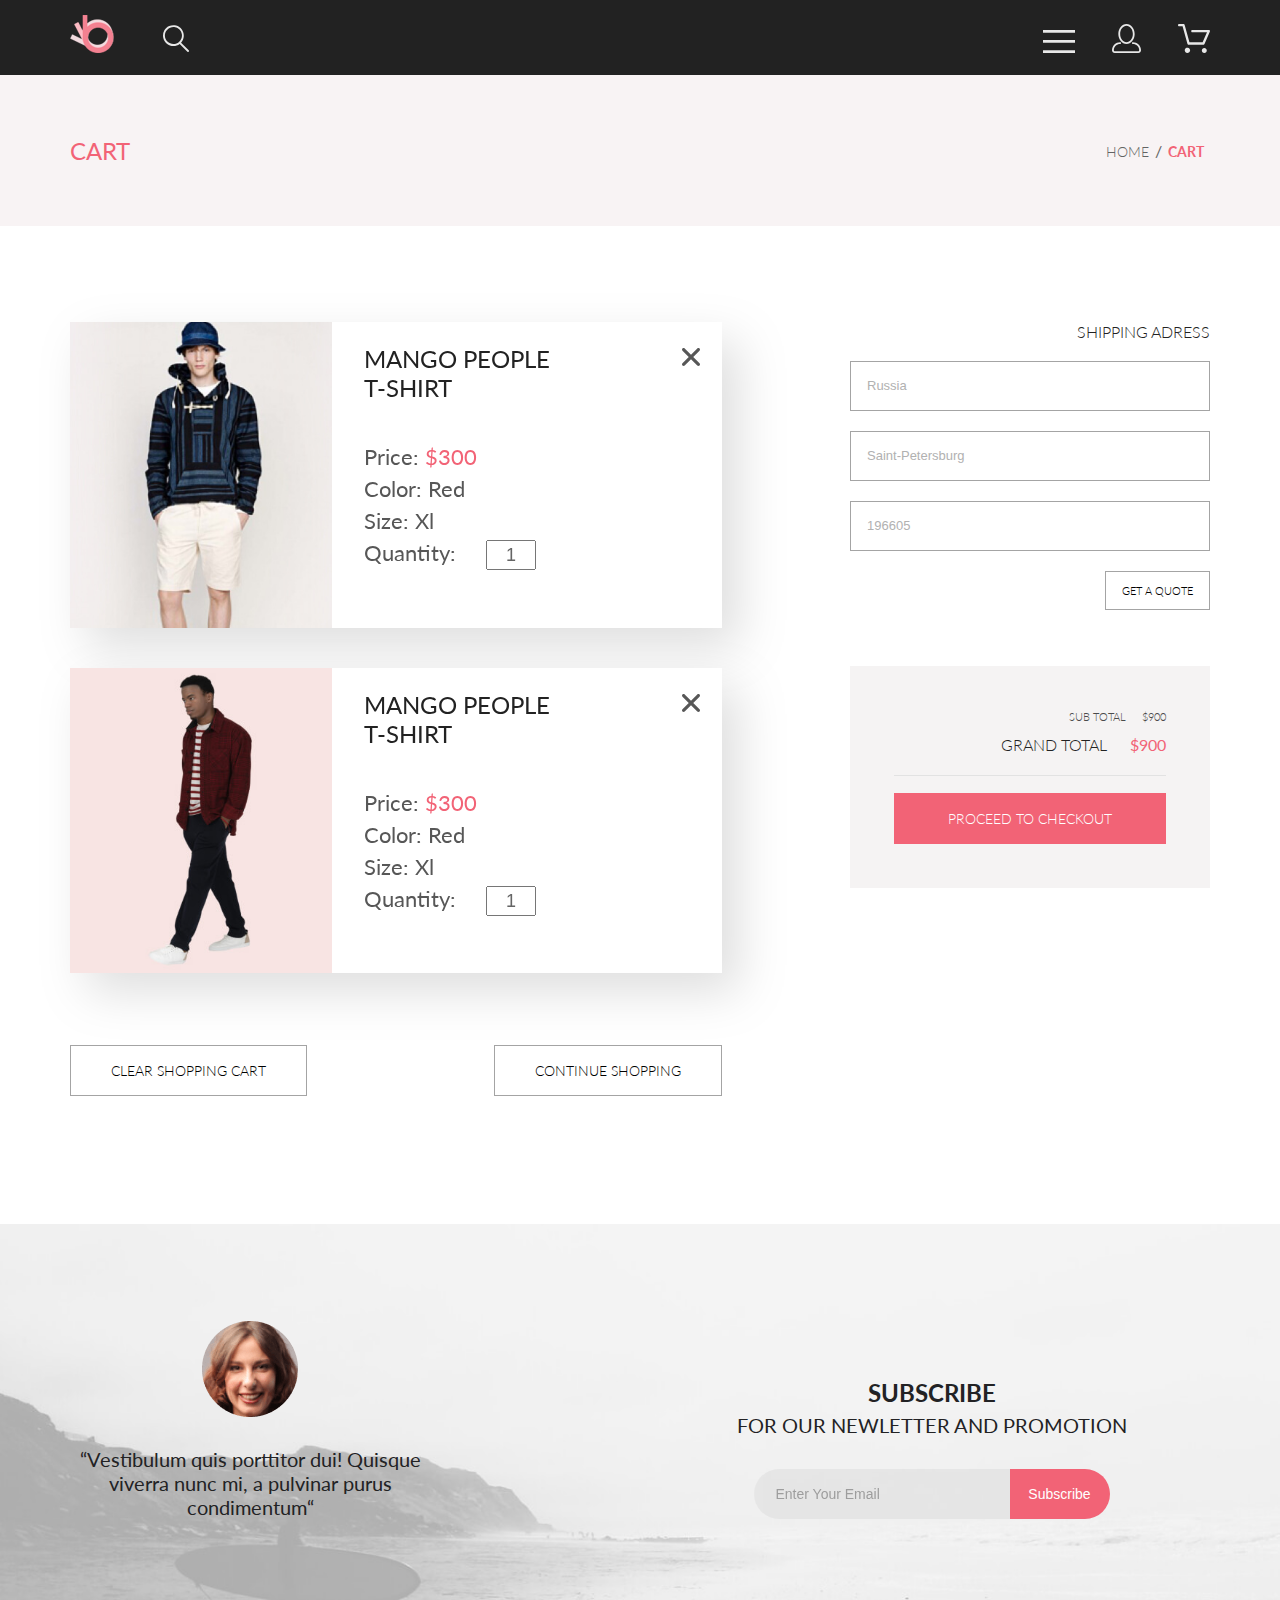
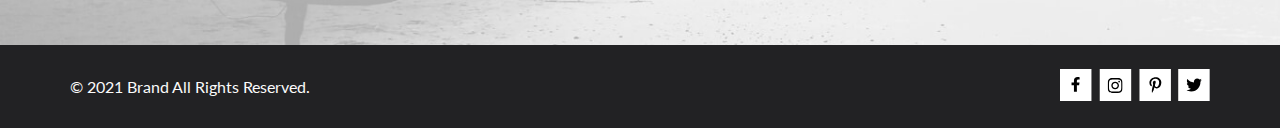
==== cart.html @ 9f665c53 "lesson-5" ====
<!DOCTYPE html>
<html lang="en">
<head>
    <meta charset="UTF-8">
    <meta http-equiv="X-UA-Compatible" content="IE=edge">
    <meta name="viewport" content="width=device-width, initial-scale=1.0">
    <title>ELLERY X M'O CAPSULE</title>
    <link rel="preconnect" href="https://fonts.gstatic.com">
    <link href="https://fonts.googleapis.com/css2?family=Lato:wght@300;400;900&display=swap" rel="stylesheet">
    <link rel="stylesheet" href="css/style.css">
</head>
<body>
    <header class="header center">
        <div class="header__left">
            <a href="index.html" class="logo"><img src="img/logo.png" alt="logo"></a>
            <svg width="27" height="28" viewBox="0 0 27 28" fill="none" xmlns="http://www.w3.org/2000/svg">
                <path d="M19.0596 17.6259C20.6713 15.8658 21.6282 13.6048 21.7698 11.2225C21.9113 8.84018 21.2288 6.48173 19.8369 4.54318C18.445 2.60463 16.4285 1.20404 14.126 0.576619C11.8234 -0.0508009 9.3751 0.13316 7.19217 1.09761C5.00923 2.06205 3.22463 3.74825 2.13804 5.87302C1.05145 7.9978 0.729054 10.4318 1.225 12.7661C1.72094 15.1005 3.00501 17.1932 4.86158 18.6927C6.71814 20.1922 9.03413 21.0072 11.4206 21.0009C13.673 21.004 15.8645 20.27 17.6606 18.9109L25.4086 26.7179C25.4941 26.807 25.5965 26.8781 25.7099 26.927C25.8232 26.9759 25.9452 27.0017 26.0686 27.0029C26.1923 27.0033 26.3148 26.9782 26.4283 26.9292C26.5419 26.8801 26.6441 26.8082 26.7286 26.7179C26.9025 26.537 26.9997 26.2958 26.9997 26.0449C26.9997 25.794 26.9025 25.5528 26.7286 25.3719L19.0596 17.6259ZM2.88662 10.5009C2.89946 8.81563 3.41094 7.17187 4.35659 5.77685C5.30224 4.38183 6.63972 3.29801 8.20044 2.662C9.76115 2.02599 11.4752 1.86627 13.1266 2.20298C14.7779 2.53969 16.2926 3.35775 17.4797 4.55404C18.6668 5.75033 19.4732 7.27129 19.7972 8.92519C20.1212 10.5791 19.9483 12.2919 19.3002 13.8476C18.6522 15.4034 17.5581 16.7325 16.1559 17.6674C14.7536 18.6023 13.1059 19.1011 11.4206 19.1009C9.14916 19.0901 6.97482 18.1784 5.37484 16.566C3.77486 14.9537 2.87998 12.7724 2.88662 10.5009Z" fill="#E8E8E8"/>
            </svg>
        </div>
        <div class="header__right">
            <svg  onclick="showMenu('menu')" width="32" height="23" viewBox="0 0 32 23" fill="none" xmlns="http://www.w3.org/2000/svg">
                <path d="M0 23V20.31H32V23H0ZM0 12.76V10.07H32V12.76H0ZM0 2.69V0H32V2.69H0Z" fill="#E8E8E8"/>
            </svg>
            <a href="registration.html">
                <svg width="29" height="29" viewBox="0 0 29 29" fill="none" xmlns="http://www.w3.org/2000/svg">
                    <path d="M14.5 19.937C19 19.937 22.656 15.464 22.656 9.968C22.656 4.472 19 0 14.5 0C13.3631 0.0217413 12.2463 0.303398 11.2351 0.823397C10.2239 1.34339 9.34507 2.08794 8.66602 3C7.12663 4.99573 6.30819 7.45381 6.34399 9.974C6.34399 15.465 10 19.937 14.5 19.937ZM14.5 1.813C18 1.813 20.844 5.472 20.844 9.969C20.844 14.466 17.998 18.125 14.5 18.125C11.002 18.125 8.15603 14.465 8.15503 9.969C8.15403 5.473 11 1.813 14.5 1.813ZM20.844 18.125C20.6036 18.125 20.373 18.2205 20.203 18.3905C20.033 18.5605 19.9375 18.7911 19.9375 19.0315C19.9375 19.2719 20.033 19.5025 20.203 19.6725C20.373 19.8425 20.6036 19.938 20.844 19.938C22.526 19.9399 24.1386 20.6088 25.3279 21.7982C26.5172 22.9875 27.1861 24.6 27.188 26.282C27.1875 26.5221 27.0918 26.7523 26.922 26.9221C26.7522 27.0918 26.5221 27.1875 26.282 27.188H2.71997C2.47985 27.1875 2.24975 27.0918 2.07996 26.9221C1.91016 26.7523 1.81449 26.5221 1.81396 26.282C1.81608 24.6001 2.48517 22.9877 3.67444 21.7985C4.86371 20.6092 6.47608 19.9401 8.15796 19.938C8.39824 19.938 8.62868 19.8425 8.79858 19.6726C8.96849 19.5027 9.06396 19.2723 9.06396 19.032C9.06396 18.7917 8.96849 18.5613 8.79858 18.3914C8.62868 18.2215 8.39824 18.126 8.15796 18.126C5.99541 18.1279 3.92201 18.9875 2.39258 20.5164C0.863144 22.0453 0.00264777 24.1185 0 26.281C0.000794067 27.0019 0.287502 27.693 0.797241 28.2027C1.30698 28.7125 1.99811 28.9992 2.71899 29H26.282C27.0027 28.9989 27.6936 28.7121 28.2031 28.2024C28.7126 27.6927 28.9992 27.0017 29 26.281C28.9974 24.1187 28.1372 22.0457 26.6083 20.5168C25.0793 18.9878 23.0063 18.1276 20.844 18.125Z" fill="#E8E8E8"/>
                </svg>
            </a>
            <a href="cart.html">
                <svg width="32" height="29" viewBox="0 0 32 29" fill="none" xmlns="http://www.w3.org/2000/svg">
                    <path d="M26.2009 29C25.5532 28.9738 24.9415 28.6948 24.4972 28.2227C24.0529 27.7506 23.8114 27.1232 23.8245 26.475C23.8376 25.8269 24.1043 25.2097 24.5673 24.7559C25.0303 24.3022 25.6527 24.048 26.301 24.048C26.9493 24.048 27.5717 24.3022 28.0347 24.7559C28.4977 25.2097 28.7644 25.8269 28.7775 26.475C28.7906 27.1232 28.549 27.7506 28.1047 28.2227C27.6604 28.6948 27.0488 28.9738 26.401 29H26.2009ZM6.75293 26.32C6.75293 25.79 6.91011 25.2718 7.20459 24.8311C7.49907 24.3904 7.91764 24.0469 8.40735 23.844C8.89705 23.6412 9.43594 23.5881 9.95581 23.6915C10.4757 23.7949 10.9532 24.0502 11.328 24.425C11.7028 24.7998 11.9581 25.2773 12.0615 25.7972C12.1649 26.317 12.1118 26.8559 11.9089 27.3456C11.7061 27.8353 11.3626 28.2539 10.9219 28.5483C10.4812 28.8428 9.96304 29 9.43298 29C9.08087 29.0003 8.73212 28.9311 8.40674 28.7966C8.08136 28.662 7.78569 28.4646 7.53662 28.2158C7.28755 27.9669 7.09001 27.6713 6.9552 27.3461C6.82039 27.0208 6.75098 26.6721 6.75098 26.32H6.75293ZM10.553 20.686C10.2935 20.6868 10.0409 20.6024 9.83411 20.4457C9.62727 20.2891 9.47758 20.0689 9.40796 19.819L4.57495 2.36401H1.18201C0.868521 2.36401 0.567859 2.23947 0.346191 2.01781C0.124523 1.79614 0 1.49549 0 1.18201C0 0.868519 0.124523 0.567873 0.346191 0.346205C0.567859 0.124537 0.868521 5.81268e-06 1.18201 5.81268e-06H5.46301C5.7225 -0.00080736 5.97504 0.0837201 6.18176 0.240568C6.38848 0.397416 6.53784 0.617884 6.60693 0.868006L11.4399 18.323H24.6179L29.001 8.27501H14.401C14.2428 8.27961 14.0854 8.25242 13.9379 8.19507C13.7904 8.13771 13.6559 8.05134 13.5424 7.94108C13.4288 7.83082 13.3386 7.69891 13.277 7.55315C13.2154 7.40739 13.1836 7.25075 13.1836 7.0925C13.1836 6.93426 13.2154 6.77762 13.277 6.63186C13.3386 6.4861 13.4288 6.35419 13.5424 6.24393C13.6559 6.13367 13.7904 6.0473 13.9379 5.98994C14.0854 5.93259 14.2428 5.90541 14.401 5.91001H30.814C31.0097 5.90996 31.2022 5.95866 31.3744 6.05172C31.5465 6.14478 31.6928 6.27926 31.7999 6.44301C31.9078 6.60729 31.9734 6.79569 31.9908 6.99145C32.0083 7.18721 31.9771 7.38424 31.9 7.565L26.495 19.977C26.4026 20.1876 26.251 20.3668 26.0585 20.4927C25.866 20.6186 25.641 20.6858 25.411 20.686H10.553Z" fill="#E8E8E8"/>
                </svg>
            </a>
        </div>
        <nav id="menu" class="navigation hidden">
            <div class="navigation__close-button" onclick="showMenu('menu')">
                <svg width="13" height="13" viewBox="0 0 13 13" fill="none" xmlns="http://www.w3.org/2000/svg">
                    <path d="M7.4158 6.00409L11.7158 1.71409C11.9041 1.52579 12.0099 1.27039 12.0099 1.00409C12.0099 0.73779 11.9041 0.482395 11.7158 0.294092C11.5275 0.105788 11.2721 0 11.0058 0C10.7395 0 10.4841 0.105788 10.2958 0.294092L6.0058 4.59409L1.7158 0.294092C1.52749 0.105788 1.2721 -1.9841e-09 1.0058 0C0.739497 1.9841e-09 0.484102 0.105788 0.295798 0.294092C0.107495 0.482395 0.0017066 0.73779 0.0017066 1.00409C0.0017066 1.27039 0.107495 1.52579 0.295798 1.71409L4.5958 6.00409L0.295798 10.2941C0.20207 10.3871 0.127676 10.4977 0.0769072 10.6195C0.0261385 10.7414 0 10.8721 0 11.0041C0 11.1361 0.0261385 11.2668 0.0769072 11.3887C0.127676 11.5105 0.20207 11.6211 0.295798 11.7141C0.388761 11.8078 0.499362 11.8822 0.621222 11.933C0.743081 11.9838 0.873786 12.0099 1.0058 12.0099C1.13781 12.0099 1.26852 11.9838 1.39038 11.933C1.51223 11.8822 1.62284 11.8078 1.7158 11.7141L6.0058 7.41409L10.2958 11.7141C10.3888 11.8078 10.4994 11.8822 10.6212 11.933C10.7431 11.9838 10.8738 12.0099 11.0058 12.0099C11.1378 12.0099 11.2685 11.9838 11.3904 11.933C11.5122 11.8822 11.6228 11.8078 11.7158 11.7141C11.8095 11.6211 11.8839 11.5105 11.9347 11.3887C11.9855 11.2668 12.0116 11.1361 12.0116 11.0041C12.0116 10.8721 11.9855 10.7414 11.9347 10.6195C11.8839 10.4977 11.8095 10.3871 11.7158 10.2941L7.4158 6.00409Z" fill="#6F6E6E"/>
                </svg>                    
            </div>
            <h3 class="navigation__heading">MENU</h3>
            <ul class="navigation__list_first-level">
                <li class="navigation__element_first-level">
                    <a href="catalog.html" class="navigation__link_first-level">MAN</a>
                </li>
                <li>
                    <ul class="navigation__list_second-level">
                        <li class="navigation__element_second-level"><a href="catalog.html" class="navigation__link_second-level">Accessories</a></li>
                        <li class="navigation__element_second-level"><a href="catalog.html" class="navigation__link_second-level">Jackets & Coats</a></li>
                        <li class="navigation__element_second-level"><a href="catalog.html" class="navigation__link_second-level">Polos</a></li>
                        <li class="navigation__element_second-level"><a href="catalog.html" class="navigation__link_second-level">T-Shirts</a></li>
                    </ul>
                </li>
                <li class="navigation__element_first-level">
                    <a href="catalog.html" class="navigation__link_first-level">WOMAN</a>
                </li>
                <li>
                    <ul class="navigation__list_second-level">
                        <li class="navigation__element_second-level"><a href="catalog.html" class="navigation__link_second-level">Accessories</a></li>
                        <li class="navigation__element_second-level"><a href="catalog.html" class="navigation__link_second-level">Jackets & Coats</a></li>
                        <li class="navigation__element_second-level"><a href="catalog.html" class="navigation__link_second-level">Polos</a></li>
                        <li class="navigation__element_second-level"><a href="catalog.html" class="navigation__link_second-level">T-Shirts</a></li>
                        <li class="navigation__element_second-level"><a href="catalog.html" class="navigation__link_second-level">Shirts</a></li>
                    </ul>
                </li>
                <li class="navigation__element_first-level">
                    <a href="catalog.html" class="navigation__link_first-level">KIDS</a>
                </li>
                <li>
                    <ul class="navigation__list_second-level">
                        <li class="navigation__element_second-level"><a href="catalog.html" class="navigation__link_second-level">Accessories</a></li>
                        <li class="navigation__element_second-level"><a href="catalog.html" class="navigation__link_second-level">Jackets & Coats</a></li>
                        <li class="navigation__element_second-level"><a href="catalog.html" class="navigation__link_second-level">Polos</a></li>
                        <li class="navigation__element_second-level"><a href="catalog.html" class="navigation__link_second-level">T-Shirts</a></li>
                        <li class="navigation__element_second-level"><a href="catalog.html" class="navigation__link_second-level">Shirts</a></li>
                        <li class="navigation__element_second-level"><a href="catalog.html" class="navigation__link_second-level">Bags</a></li>
                    </ul>
                </li>
            </ul>
        </nav>
    </header>
    <section class="breadcrumbs center">
        <div class="breadcrumbs__paragraph">CART</div>
        <ul class="breadcrumbs__nav">
            <li class="breadcrumbs__element"><a href="index.html" class="breadcrumbs__link">HOME</a></li>
            <li class="breadcrumbs__element"><a href="catalog.html" class="breadcrumbs__link">CART</a></li>
        </ul>
    </section>
    <section class="cart center">
        <div class="cart__products">
            <div class="cart__product">
                <img src="img/products/product_3.jpg" alt="preview" class="cart__img">
                <div class="cart__info">
                    <h2 class="cart__name">MANGO  PEOPLE  T&#8209;SHIRT</h2>
                    <p class="cart__parameter">Price: <span class="pink">$300</span></p>
                    <p class="cart__parameter">Color: <span>Red</span></p>
                    <p class="cart__parameter">Size: <span>Xl</span></p>
                    <p class="cart__parameter">Quantity: <span><input class="cart__quantity" type="text" value="1" name="Quantity" id="Quantity"></span></p>
                </div>
                <svg class="cart__delete" width="18" height="18" viewBox="0 0 18 18" fill="none" xmlns="http://www.w3.org/2000/svg">
                    <path d="M11.2453 9L17.5302 2.71516C17.8285 2.41741 17.9962 2.01336 17.9966 1.59191C17.997 1.17045 17.8299 0.76611 17.5322 0.467833C17.2344 0.169555 16.8304 0.00177586 16.4089 0.00140366C15.9875 0.00103146 15.5831 0.168097 15.2848 0.465848L9 6.75069L2.71516 0.465848C2.41688 0.167571 2.01233 0 1.5905 0C1.16868 0 0.764125 0.167571 0.465848 0.465848C0.167571 0.764125 0 1.16868 0 1.5905C0 2.01233 0.167571 2.41688 0.465848 2.71516L6.75069 9L0.465848 15.2848C0.167571 15.5831 0 15.9877 0 16.4095C0 16.8313 0.167571 17.2359 0.465848 17.5342C0.764125 17.8324 1.16868 18 1.5905 18C2.01233 18 2.41688 17.8324 2.71516 17.5342L9 11.2493L15.2848 17.5342C15.5831 17.8324 15.9877 18 16.4095 18C16.8313 18 17.2359 17.8324 17.5342 17.5342C17.8324 17.2359 18 16.8313 18 16.4095C18 15.9877 17.8324 15.5831 17.5342 15.2848L11.2453 9Z" fill="#575757"/>
                </svg>                    
            </div>
            <div class="cart__product">
                <img src="img/products/product_8.jpg" alt="preview" class="cart__img">
                <div class="cart__info">
                    <h2 class="cart__name">MANGO  PEOPLE  T&#8209;SHIRT</h2>
                    <p class="cart__parameter">Price: <span class="pink">$300</span></p>
                    <p class="cart__parameter">Color: <span>Red</span></p>
                    <p class="cart__parameter">Size: <span>Xl</span></p>
                    <p class="cart__parameter">Quantity: <span><input class="cart__quantity" type="text" value="1" name="Quantity" id="Quantity"></span></p>
                </div>
                <svg class="cart__delete" width="18" height="18" viewBox="0 0 18 18" fill="none" xmlns="http://www.w3.org/2000/svg">
                    <path d="M11.2453 9L17.5302 2.71516C17.8285 2.41741 17.9962 2.01336 17.9966 1.59191C17.997 1.17045 17.8299 0.76611 17.5322 0.467833C17.2344 0.169555 16.8304 0.00177586 16.4089 0.00140366C15.9875 0.00103146 15.5831 0.168097 15.2848 0.465848L9 6.75069L2.71516 0.465848C2.41688 0.167571 2.01233 0 1.5905 0C1.16868 0 0.764125 0.167571 0.465848 0.465848C0.167571 0.764125 0 1.16868 0 1.5905C0 2.01233 0.167571 2.41688 0.465848 2.71516L6.75069 9L0.465848 15.2848C0.167571 15.5831 0 15.9877 0 16.4095C0 16.8313 0.167571 17.2359 0.465848 17.5342C0.764125 17.8324 1.16868 18 1.5905 18C2.01233 18 2.41688 17.8324 2.71516 17.5342L9 11.2493L15.2848 17.5342C15.5831 17.8324 15.9877 18 16.4095 18C16.8313 18 17.2359 17.8324 17.5342 17.5342C17.8324 17.2359 18 16.8313 18 16.4095C18 15.9877 17.8324 15.5831 17.5342 15.2848L11.2453 9Z" fill="#575757"/>
                </svg>                    
            </div>
            <div class="cart__buttons">
                <a href="#" class="cart__button">CLEAR SHOPPING CART</a>
                <a href="#" class="cart__button">CONTINUE SHOPPING</a>
            </div>
        </div>
        <form action="#" class="form form_cart">
            <h3 class="form__heading">SHIPPING ADRESS</h3>
            <input type="text" name="Country" id="Country" placeholder="Russia" class="form__input">
            <input type="text" name="State" id="State" placeholder="Saint-Petersburg" class="form__input">
            <input type="text" name="Postcode" id="Postcode" placeholder="196605" class="form__input">
            <a href="#" class="cart__button cart__button_small">GET A QUOTE</a>
            <div class="cart__send-box">
                <p class="cart__sub-total">SUB TOTAL <span>$900</span></p>
                <p class="cart__grand-total">GRAND TOTAL <span class="pink">$900</span></p>
                <hr>
                <a href="#" class="cart__button cart__button_send">PROCEED TO CHECKOUT</a>
            </div>
        </form>
    </section>
    <section class="subscribe center">
        <div class="subscribe__info">
            <img src="img/review.png" alt="subscriber_photo" class="subscribe__photo">
            <p class="subscribe__review">“Vestibulum quis porttitor dui! Quisque viverra nunc mi, a pulvinar purus condimentum“</p>
        </div>
        <form action="" class="subscribe__form">
            <h2 class="subscribe__heading">SUBSCRIBE </h2>
            <p class="subscribe__text">FOR OUR NEWLETTER AND PROMOTION</p>
            <div class="subscribe__form-element">
                <input type="email" class="subscribe__input" placeholder="Enter Your Email">
                <input type="submit" class="subscribe__button" value="Subscribe">
            </div>
        </form>
    </section>
    <footer class="footer center">
        <span class="copyright">&copy; 2021  Brand  All Rights Reserved.</span>
        <div class="social-icons">
            <a href="#" class="social-icons__link">
                <svg width="32" height="32" viewBox="0 0 32 32" fill="none" xmlns="http://www.w3.org/2000/svg">
                    <path d="M31.4506 0H0V32H31.4506V0Z" fill="white"/>
                    <path d="M19.0884 16.28L19.5069 13.616H16.8902V11.8873C16.8902 11.1585 17.2557 10.4481 18.4277 10.4481H19.6172V8.17997C19.6172 8.17997 18.5377 8 17.5056 8C15.3507 8 13.9422 9.27593 13.9422 11.5857V13.616H11.5469V16.28H13.9422V22.72H16.8902V16.28H19.0884Z" fill="black"/>
                </svg>                    
            </a>
            <a href="#" class="social-icons__link">
                <svg width="33" height="32" viewBox="0 0 33 32" fill="none" xmlns="http://www.w3.org/2000/svg">
                    <path d="M32.1889 0H0.738281V32H32.1889V0Z" fill="white"/>
                    <g clip-path="url(#clip0)">
                    <path d="M16.139 12.6816C14.0238 12.6816 12.3177 14.3849 12.3177 16.4966C12.3177 18.6083 14.0238 20.3117 16.139 20.3117C18.2541 20.3117 19.9602 18.6083 19.9602 16.4966C19.9602 14.3849 18.2541 12.6816 16.139 12.6816ZM16.139 18.9769C14.7721 18.9769 13.6547 17.8646 13.6547 16.4966C13.6547 15.1287 14.7688 14.0164 16.139 14.0164C17.5092 14.0164 18.6233 15.1287 18.6233 16.4966C18.6233 17.8646 17.5058 18.9769 16.139 18.9769ZM21.0078 12.5255C21.0078 13.0203 20.6087 13.4154 20.1165 13.4154C19.621 13.4154 19.2252 13.0169 19.2252 12.5255C19.2252 12.0341 19.6243 11.6357 20.1165 11.6357C20.6087 11.6357 21.0078 12.0341 21.0078 12.5255ZM23.5386 13.4287C23.4821 12.2367 23.2094 11.1808 22.3347 10.3109C21.4634 9.44097 20.4058 9.1687 19.2119 9.10894C17.9814 9.03921 14.2932 9.03921 13.0627 9.10894C11.8721 9.16538 10.8145 9.43765 9.93987 10.3076C9.06522 11.1775 8.79584 12.2333 8.73597 13.4253C8.66613 14.6539 8.66613 18.3361 8.73597 19.5646C8.79251 20.7566 9.06522 21.8124 9.93987 22.6824C10.8145 23.5523 11.8688 23.8246 13.0627 23.8843C14.2932 23.9541 17.9814 23.9541 19.2119 23.8843C20.4058 23.8279 21.4634 23.5556 22.3347 22.6824C23.2061 21.8124 23.4788 20.7566 23.5386 19.5646C23.6085 18.3361 23.6085 14.6572 23.5386 13.4287ZM21.949 20.8828C21.6895 21.5335 21.1874 22.0349 20.5322 22.2972C19.5511 22.6857 17.2231 22.596 16.139 22.596C15.0548 22.596 12.7235 22.6824 11.7457 22.2972C11.0939 22.0382 10.5917 21.5369 10.329 20.8828C9.93987 19.9033 10.0297 17.5791 10.0297 16.4966C10.0297 15.4142 9.9432 13.0867 10.329 12.1105C10.5884 11.4597 11.0906 10.9583 11.7457 10.696C12.7268 10.3076 15.0548 10.3972 16.139 10.3972C17.2231 10.3972 19.5545 10.3109 20.5322 10.696C21.184 10.955 21.6862 11.4564 21.949 12.1105C22.3381 13.09 22.2483 15.4142 22.2483 16.4966C22.2483 17.5791 22.3381 19.9066 21.949 20.8828Z" fill="black"/>
                    </g>
                    <defs>
                    <clipPath id="clip0">
                    <rect width="14.8991" height="17" fill="white" transform="translate(8.68555 8)"/>
                    </clipPath>
                    </defs>
                </svg>
            </a>
            <a href="#" class="social-icons__link">
                <svg width="32" height="32" viewBox="0 0 32 32" fill="none" xmlns="http://www.w3.org/2000/svg">
                    <path d="M31.9252 0H0.474609V32H31.9252V0Z" fill="white"/>
                    <g clip-path="url(#clip0)">
                    <path d="M16.7403 8.20312C13.5556 8.20312 10.4082 10.3406 10.4082 13.8C10.4082 16 11.6374 17.25 12.3823 17.25C12.6896 17.25 12.8666 16.3875 12.8666 16.1438C12.8666 15.8531 12.1309 15.2344 12.1309 14.025C12.1309 11.5125 14.0305 9.73125 16.4889 9.73125C18.6027 9.73125 20.1671 10.9406 20.1671 13.1625C20.1671 14.8219 19.506 17.9344 17.3642 17.9344C16.5913 17.9344 15.9302 17.3719 15.9302 16.5656C15.9302 15.3844 16.7496 14.2406 16.7496 13.0219C16.7496 10.9531 13.835 11.3281 13.835 13.8281C13.835 14.3531 13.9002 14.9344 14.133 15.4125C13.7046 17.2688 12.8293 20.0344 12.8293 21.9469C12.8293 22.5375 12.9131 23.1188 12.969 23.7094C13.0745 23.8281 13.0218 23.8156 13.1832 23.7563C14.7476 21.6 14.6917 21.1781 15.3994 18.3562C15.7812 19.0875 16.7683 19.4812 17.5505 19.4812C20.8469 19.4812 22.3275 16.2469 22.3275 13.3313C22.3275 10.2281 19.6643 8.20312 16.7403 8.20312Z" fill="black"/>
                    </g>
                    <defs>
                    <clipPath id="clip0">
                    <rect width="11.9193" height="16" fill="white" transform="translate(10.4082 8)"/>
                    </clipPath>
                    </defs>
                </svg>
            </a>
            <a href="#" class="social-icons__link">
                <svg width="32" height="32" viewBox="0 0 32 32" fill="none" xmlns="http://www.w3.org/2000/svg">
                    <path d="M31.6635 0H0.212891V32H31.6635V0Z" fill="white"/>
                    <g clip-path="url(#clip0)">
                    <path d="M22.417 12.7405C22.427 12.8826 22.427 13.0248 22.427 13.1669C22.427 17.5019 19.1498 22.4969 13.1599 22.4969C11.3145 22.4969 9.60022 21.9588 8.1582 21.0248C8.4204 21.0552 8.67247 21.0654 8.94475 21.0654C10.4674 21.0654 11.8691 20.5476 12.9884 19.6644C11.5565 19.6339 10.3565 18.6898 9.94305 17.3903C10.1447 17.4207 10.3464 17.441 10.5582 17.441C10.8506 17.441 11.1431 17.4004 11.4153 17.3294C9.92291 17.0248 8.80355 15.705 8.80355 14.1111V14.0705C9.23715 14.3141 9.74139 14.4664 10.2758 14.4867C9.39849 13.8979 8.82373 12.8928 8.82373 11.7557C8.82373 11.1466 8.98504 10.5882 9.26741 10.1009C10.8708 12.0908 13.2809 13.3902 15.9833 13.5324C15.9329 13.2887 15.9027 13.035 15.9027 12.7811C15.9027 10.974 17.3548 9.50195 19.1598 9.50195C20.0976 9.50195 20.9446 9.89789 21.5396 10.5375C22.2757 10.3954 22.9816 10.1212 23.6068 9.74561C23.3648 10.507 22.8505 11.1466 22.1749 11.5527C22.8304 11.4817 23.4657 11.2989 24.0505 11.0451C23.6069 11.6948 23.0522 12.2735 22.417 12.7405Z" fill="black"/>
                    </g>
                    <defs>
                    <clipPath id="clip0">
                    <rect width="15.8924" height="16" fill="white" transform="translate(8.1582 8)"/>
                    </clipPath>
                    </defs>
                </svg>
            </a>                                                                
        </div>

        <script src="js/menu.js"></script>
    </footer>
</body>
</html>
---- css/style.css ----
* {
  margin: 0;
  padding: 0;
  -webkit-box-sizing: border-box;
          box-sizing: border-box;
}

summary {
  outline: none;
}

summary::-webkit-details-marker {
  display: none;
}

summary::after {
  content: "";
}

details[open] summary::after {
  content: "";
}

.center {
  padding-left: calc(50% - 570px);
  padding-right: calc(50% - 570px);
}

.center_wide {
  padding-left: calc(50% - 800px);
  padding-right: calc(50% - 800px);
}

.ta-center {
  text-align: center;
}

body {
  font-family: 'Lato', sans-serif;
}

.hidden {
  display: none !important;
}

/* --ALL PAGES-- */
.button-link {
  font-weight: normal;
  font-size: 16px;
  line-height: 19px;
  color: #F26376;
  text-decoration: none;
  padding: 15px 39px;
  border: 1px solid #F26376;
  -webkit-transition: .3s;
  transition: .3s;
}

/* --HEADER-- */
.header {
  height: 75px;
  padding-bottom: 19px;
  display: -webkit-box;
  display: -ms-flexbox;
  display: flex;
  -webkit-box-pack: justify;
      -ms-flex-pack: justify;
          justify-content: space-between;
  -webkit-box-align: end;
      -ms-flex-align: end;
          align-items: flex-end;
  position: relative;
  background: #222222;
}

.header__right > :nth-child(n),
.header__left > :nth-child(n) {
  cursor: pointer;
  text-decoration: none;
}

.header__left > :not(:first-child) {
  margin-left: 44px;
}

.header__right > :not(:last-child) {
  margin-right: 33px;
}

.logo {
  display: inline-block;
}

.navigation {
  position: absolute;
  top: 75px;
  right: 0px;
  z-index: 2;
  width: 232px;
  padding: 37px 34px;
  min-height: 764px;
  background-color: white;
  -webkit-box-shadow: 6px 4px 35px rgba(0, 0, 0, 0.21);
          box-shadow: 6px 4px 35px rgba(0, 0, 0, 0.21);
  border: 1px solid #F26376;
}

.navigation__close-button {
  padding: 16px;
  position: absolute;
  top: 0;
  right: 0;
  cursor: pointer;
}

.navigation__close-button:hover {
  background-color: #F26376;
}

.navigation__close-button:hover svg path {
  fill: white;
}

.navigation__heading {
  margin-bottom: 24px;
  font-weight: bold;
  font-size: 14px;
  line-height: 17px;
  color: black;
}

.navigation__list_first-level, .navigation__list_second-level {
  list-style-type: none;
}

.navigation__list_first-level > li:nth-child(2n + 1) {
  margin-bottom: 12px;
}

.navigation__list_first-level > li:nth-child(2n):not(:last-child) {
  margin-bottom: 20px;
}

.navigation__list_second-level > li:not(:last-child) {
  margin-bottom: 11px;
}

.navigation__list_second-level {
  padding-left: 20px;
}

.navigation__list_first-level > li > a,
.navigation__list_second-level > li > a {
  text-decoration: none;
  font-size: 14px;
  line-height: 17px;
}

.navigation__list_first-level > li > a {
  color: #F26376;
}

.navigation__list_second-level > li > a {
  color: #6F6E6E;
}

.navigation__list_second-level > li > a:hover {
  color: #F26376;
}

/* --PREVIEW-- */
.preview {
  height: 764px;
  background: #F1E4E6;
}

.preview__container {
  width: 100%;
  max-width: 1600px;
  margin: 0 auto;
  height: 100%;
  padding-left: 863px;
  background-image: url(../img/preview.png);
  background-repeat: no-repeat;
  background-size: contain;
  display: -webkit-box;
  display: -ms-flexbox;
  display: flex;
  -webkit-box-align: center;
      -ms-flex-align: center;
          align-items: center;
}

.preview__heading {
  font-weight: 900;
  color: #222222;
  border-left: 12px solid #F26376;
  padding-left: 16px;
}

.up-case {
  font-size: 48px;
  line-height: 51px;
  letter-spacing: 0.6px;
}

.normal-case {
  font-size: 30px;
  letter-spacing: 1.5px;
}

.pink {
  color: #F26376;
}

.pink svg path {
  fill: #F26376;
}

@media (max-width: 1600px) {
  .preview__container {
    padding-left: calc(50% + 63px);
  }
}

/* --DEALS-- */
.deals {
  padding-top: 65px;
  padding-bottom: 65px;
}

.deals > :not(:last-child) {
  margin-bottom: 30px;
}

.deals__elements {
  display: -webkit-box;
  display: -ms-flexbox;
  display: flex;
  -webkit-box-pack: justify;
      -ms-flex-pack: justify;
          justify-content: space-between;
}

.deals__elements a {
  text-decoration: none;
}

.deals__element-small {
  width: 360px;
  height: 260px;
}

.deals__element-big {
  width: 1140px;
  height: 180px;
}

.deals__element-small, .deals__element-big {
  background-size: cover;
  background: rgba(33, 22, 22, 0.7);
  display: -webkit-box;
  display: -ms-flexbox;
  display: flex;
  -webkit-box-pack: center;
      -ms-flex-pack: center;
          justify-content: center;
  -webkit-box-align: center;
      -ms-flex-align: center;
          align-items: center;
}

.deals__element_women {
  background-image: url(../img/deals_women.jpg);
}

.deals__element_men {
  background-image: url(../img/deals_men.jpg);
}

.deals__element_kids {
  background-image: url(../img/deals_kids.jpg);
}

.deals__element_accesories {
  background-image: url(../img/deals_accesories.jpg);
}

.deals__heading {
  text-align: center;
}

.deals__info {
  font-weight: normal;
  font-size: 16px;
  color: #FFFFFF;
}

.deals__category {
  font-size: 24px;
}

/* --PRODUCTS-- */
.products {
  padding-top: 31px;
  padding-bottom: 95px;
}

.products__heading {
  margin-bottom: 6px;
  font-weight: normal;
  font-size: 30px;
  line-height: 36px;
  color: #222222;
  text-align: center;
}

.products__text {
  font-size: 14px;
  line-height: 17px;
  color: #9F9F9F;
  text-align: center;
}

.products__box {
  margin-top: 48px;
  display: -webkit-box;
  display: -ms-flexbox;
  display: flex;
  -ms-flex-wrap: wrap;
      flex-wrap: wrap;
  -webkit-box-pack: justify;
      -ms-flex-pack: justify;
          justify-content: space-between;
}

.product__card {
  width: 360px;
  margin-bottom: 30px;
  background: #F8F8F8;
  position: relative;
}

.product__card a img {
  -webkit-transition: .3s;
  transition: .3s;
}

.product__card:hover a img {
  -webkit-filter: brightness(0.5);
          filter: brightness(0.5);
}

.product__card:hover .add-to-cart {
  display: -webkit-box;
  display: -ms-flexbox;
  display: flex;
}

.product__info {
  padding: 0 18px;
}

.product__name {
  margin-top: 22px;
  margin-bottom: 12px;
  display: inline-block;
  font-weight: normal;
  font-size: 13px;
  line-height: 16px;
  text-decoration: none;
  color: black;
}

.product__description {
  font-weight: 300;
  font-size: 14px;
  line-height: 17px;
  color: #5D5D5D;
}

.product__price {
  margin-top: 18px;
  margin-bottom: 20px;
  font-size: 16px;
  line-height: 19px;
}

.add-to-cart {
  width: 139px;
  height: 44px;
  padding: 0 12px;
  display: none;
  -ms-flex-pack: distribute;
      justify-content: space-around;
  -webkit-box-align: center;
      -ms-flex-align: center;
          align-items: center;
  text-decoration: none;
  font-size: 14px;
  line-height: 17px;
  color: white;
  border: 1px solid white;
  border-radius: 2px;
  top: 188px;
  left: 111px;
  position: absolute;
  -webkit-transition: .3s;
  transition: .3s;
}

.add-to-cart:hover {
  color: black;
  background-color: white;
}

.add-to-cart:hover svg path {
  fill: black;
}

.products__button {
  display: inline-block;
  margin: 16px auto 0;
}

.products__button:hover {
  color: white;
  background-color: #F26376;
}

/* --SPECIAL-OFFERS-- */
.special-offers {
  padding-top: 104px;
  padding-bottom: 104px;
  display: -webkit-box;
  display: -ms-flexbox;
  display: flex;
  -webkit-box-pack: justify;
      -ms-flex-pack: justify;
          justify-content: space-between;
  background-color: #222224;
}

.special-offers__card {
  max-width: 360px;
  display: -webkit-box;
  display: -ms-flexbox;
  display: flex;
  -webkit-box-orient: vertical;
  -webkit-box-direction: normal;
      -ms-flex-direction: column;
          flex-direction: column;
  -webkit-box-align: center;
      -ms-flex-align: center;
          align-items: center;
  -webkit-box-flex: 1;
      -ms-flex-positive: 1;
          flex-grow: 1;
}

.special-offers__card svg {
  height: 32px;
}

.special-offers__icon {
  margin-bottom: 28px;
}

.special-offers__heading {
  margin-bottom: 16px;
  font-weight: normal;
  font-size: 20px;
  line-height: 24px;
  text-align: center;
  color: #FBFBFB;
}

.special-offers__description {
  font-weight: 300;
  font-size: 14px;
  line-height: 17px;
  text-align: center;
  color: #FBFBFB;
}

/** --SUBSCRIBE-- */
.subscribe {
  padding-top: 97px;
  padding-bottom: 126px;
  background: url(../img/subscribe_background.jpg) no-repeat left;
  background-size: cover;
  display: -webkit-box;
  display: -ms-flexbox;
  display: flex;
  -webkit-box-pack: justify;
      -ms-flex-pack: justify;
          justify-content: space-between;
  -webkit-box-align: end;
      -ms-flex-align: end;
          align-items: flex-end;
}

.subscribe__info, .subscribe__form {
  display: -webkit-box;
  display: -ms-flexbox;
  display: flex;
  -webkit-box-orient: vertical;
  -webkit-box-direction: normal;
      -ms-flex-direction: column;
          flex-direction: column;
  -webkit-box-align: center;
      -ms-flex-align: center;
          align-items: center;
}

.subscribe__info {
  max-width: 360px;
}

.subscribe__info img {
  margin-bottom: 30px;
}

.subscribe__review, .subscribe__text {
  font-size: 20px;
  line-height: 24px;
  text-align: center;
  color: #222224;
}

.subscribe__form {
  width: 557px;
}

.subscribe__heading {
  font-weight: bold;
  font-size: 24px;
  line-height: 167.2%;
  text-align: center;
  color: #222224;
}

.subscribe__form-element {
  margin-top: 32px;
  display: -webkit-box;
  display: -ms-flexbox;
  display: flex;
}

.subscribe__input, .subscribe__button {
  outline: none;
  height: 50px;
  font-size: 14px;
  line-height: 17px;
  border: none;
}

.subscribe__input {
  width: 256px;
  padding: 6px 22px;
  overflow: hidden;
  color: #222224;
  opacity: 0.67;
  background: #E1E1E1;
  border-radius: 25px 0 0 25px;
  outline: none;
}

.subscribe__button {
  width: 100px;
  text-align: center;
  color: #FFFFFF;
  background: #F26376;
  border-radius: 0 25px 25px 0;
}

/* --FOOTER-- */
.footer {
  padding-top: 24px;
  padding-bottom: 24px;
  background-color: #222224;
  display: -webkit-box;
  display: -ms-flexbox;
  display: flex;
  -webkit-box-pack: justify;
      -ms-flex-pack: justify;
          justify-content: space-between;
  -webkit-box-align: center;
      -ms-flex-align: center;
          align-items: center;
}

.copyright {
  font-size: 16px;
  line-height: 19px;
  color: #FBFBFB;
}

.social-icons {
  display: -webkit-box;
  display: -ms-flexbox;
  display: flex;
}

.social-icons__link:not(:last-child) {
  display: inline-block;
  margin-right: 7px;
}

.social-icons__link:hover > svg > path:first-child {
  fill: #F26376;
}

.social-icons__link:hover > svg > g > path,
.social-icons__link:hover > svg > path:not(:first-child) {
  fill: white;
}

.breadcrumbs {
  padding-top: 60px;
  padding-bottom: 60px;
  background: #F8F3F4;
  display: -webkit-box;
  display: -ms-flexbox;
  display: flex;
  -webkit-box-pack: justify;
      -ms-flex-pack: justify;
          justify-content: space-between;
  -webkit-box-align: center;
      -ms-flex-align: center;
          align-items: center;
}

.breadcrumbs__paragraph {
  font-size: 24px;
  line-height: 31px;
  color: #F26376;
}

.breadcrumbs__nav {
  display: -webkit-box;
  display: -ms-flexbox;
  display: flex;
  list-style-type: none;
}

.breadcrumbs__link {
  margin-right: 6px;
  display: inline-block;
  text-decoration: none;
  font-weight: 300;
  font-size: 14px;
  line-height: 17px;
  color: #636363;
}

.breadcrumbs__link:hover {
  color: #F26376;
}

.breadcrumbs__element:not(:last-child) {
  margin-right: 6px;
}

.breadcrumbs__element:not(:last-child)::after {
  content: '/';
  color: #636363;
}

.breadcrumbs__element:last-child a {
  font-weight: bold;
  color: #F26376;
}

.filter-and-sort {
  padding: 16px 0;
  display: -webkit-box;
  display: -ms-flexbox;
  display: flex;
}

.filter {
  margin-right: 304px;
  position: relative;
  font-weight: 600;
  font-size: 14px;
  line-height: 17px;
}

.filter > :first-child {
  margin-left: 16px;
}

.filter__icon {
  margin-left: 11px;
}

.filter__button {
  width: 73px;
  cursor: pointer;
}

.filter__menu {
  width: 360px;
  padding: 16px;
  position: absolute;
  top: -16px;
  z-index: 1;
  background: #FFFFFF;
  -webkit-box-shadow: 6px 4px 35px rgba(0, 0, 0, 0.21);
          box-shadow: 6px 4px 35px rgba(0, 0, 0, 0.21);
}

.filter__dropdown {
  margin-top: 16px;
}

.filter__dropdown summary {
  cursor: pointer;
  font-size: 14px;
  font-weight: normal;
  line-height: 17px;
  border-left: 5px solid #F26376;
}

.filter__dropdown summary span {
  padding: 11px;
  display: inline-block;
  width: 100%;
  height: 100%;
  border-bottom: 1px solid #EBEBEB;
}

.filter__dropdown[open] summary {
  color: #F26376;
}

.filter__dropdown ul {
  margin-left: 16px;
  margin-top: 24px;
  margin-bottom: 24px;
  list-style-type: none;
}

.filter__dropdown ul li {
  margin-bottom: 11px;
}

.filter__dropdown ul li a {
  text-decoration: none;
  font-size: 14px;
  font-weight: normal;
  line-height: 17px;
  color: #6F6E6E;
}

.filter__dropdown ul li a:hover {
  color: #F26376;
}

.sort {
  font-size: 14px;
  line-height: 17px;
  color: #6F6E6E;
  display: -webkit-box;
  display: -ms-flexbox;
  display: flex;
}

.sort__value {
  position: relative;
}

.sort__value > .sort__button > :first-child {
  margin-right: 10px;
}

.sort__value:not(:last-child) {
  margin-right: 28px;
}

.sort__button {
  cursor: pointer;
}

.sort__menu {
  padding: 9px 30px 9px 9px;
  display: -webkit-box;
  display: -ms-flexbox;
  display: flex;
  -ms-flex-wrap: wrap;
      flex-wrap: wrap;
  position: absolute;
  top: 22px;
  z-index: 1;
  background: #FFFFFF;
  -webkit-box-shadow: 6px 4px 35px rgba(0, 0, 0, 0.21);
          box-shadow: 6px 4px 35px rgba(0, 0, 0, 0.21);
}

.sort__menu input {
  margin-right: 10px;
}

.sort__menu div {
  display: -webkit-box;
  display: -ms-flexbox;
  display: flex;
}

.sort__menu div:not(:last-child) input {
  margin-bottom: 9px;
}

.pagination {
  width: 284px;
  padding: 16px;
  margin: 0 auto;
  display: -webkit-box;
  display: -ms-flexbox;
  display: flex;
  -webkit-box-pack: justify;
      -ms-flex-pack: justify;
          justify-content: space-between;
  -webkit-box-align: center;
      -ms-flex-align: center;
          align-items: center;
  border: 1px solid #EBEBEB;
  border-radius: 3px;
}

.pagination__button {
  font-weight: 300;
  font-size: 16px;
  line-height: 19px;
  color: #EBEBEB;
  background-color: transparent;
  border: none;
  outline: none;
  cursor: pointer;
}

.pagination__button_active {
  color: #F26376;
}

.product-slider {
  height: 777px;
  background: #F7F7F7;
  border: 1px solid #EAEAEA;
  display: -webkit-box;
  display: -ms-flexbox;
  display: flex;
  -webkit-box-pack: justify;
      -ms-flex-pack: justify;
          justify-content: space-between;
  -webkit-box-align: center;
      -ms-flex-align: center;
          align-items: center;
}

.product-slider__button {
  padding: 8px;
  background: rgba(42, 42, 42, 0.15);
  border: none;
  outline: none;
  cursor: pointer;
}

.product-slider__button:hover > svg > path {
  fill: #F26376;
}

.product-description {
  width: 1140px;
  margin: -64px auto 0 auto;
  padding: 64px;
  position: relative;
  display: -webkit-box;
  display: -ms-flexbox;
  display: flex;
  -webkit-box-orient: vertical;
  -webkit-box-direction: normal;
      -ms-flex-direction: column;
          flex-direction: column;
  -webkit-box-align: center;
      -ms-flex-align: center;
          align-items: center;
  border: 1px solid #EAEAEA;
  background-color: white;
}

.product-description__collection {
  font-weight: 300;
  font-size: 14px;
  line-height: 17px;
  color: #F26376;
}

.product-description__product-name {
  margin-bottom: 48px;
  font-weight: 300;
  font-size: 18px;
  line-height: 22px;
  color: #4D4D4D;
}

.product-description__text {
  width: 560px;
  margin-bottom: 32px;
  font-weight: 300;
  font-size: 14px;
  line-height: 17px;
  text-align: center;
  color: #5E5E5E;
}

.product-description__price {
  font-weight: 300;
  font-size: 24px;
  line-height: 29px;
  color: #F26376;
}

.product-description__button {
  width: 212px;
  padding: 15px 24px;
  margin-top: 48px;
  display: -webkit-box;
  display: -ms-flexbox;
  display: flex;
  -webkit-box-align: center;
      -ms-flex-align: center;
          align-items: center;
}

.product-description__button:hover > svg > path {
  fill: white;
}

.product-description__button > :first-child {
  margin-right: 24px;
}

.product-description__first-line {
  width: 64px;
  height: 3px;
  margin: 12px 0;
  background-color: #F26376;
  border: 1px solid #F26376;
}

.product-description__second-line {
  width: 60%;
  height: 1px;
  margin: 64px 0;
  border: 1px solid #EAEAEA;
}

.cart {
  display: -webkit-box;
  display: -ms-flexbox;
  display: flex;
  -webkit-box-pack: justify;
      -ms-flex-pack: justify;
          justify-content: space-between;
  padding-top: 96px;
  padding-bottom: 128px;
}

.cart__products {
  width: 652px;
}

.cart__product {
  display: -webkit-box;
  display: -ms-flexbox;
  display: flex;
  -ms-flex-wrap: wrap;
      flex-wrap: wrap;
  position: relative;
  background-color: white;
  -webkit-filter: drop-shadow(17px 19px 24px rgba(0, 0, 0, 0.13));
          filter: drop-shadow(17px 19px 24px rgba(0, 0, 0, 0.13));
}

.cart__product:not(:last-child) {
  margin-bottom: 40px;
}

.cart__img {
  width: 262px;
}

.cart__info {
  padding: 22px 32px;
  width: 340px;
}

.cart__name {
  color: #222222;
  margin-bottom: 42px;
  font-weight: normal;
}

.cart__parameter {
  font-size: 22px;
  line-height: 26px;
  color: #575757;
}

.cart__parameter:not(:last-child) {
  margin-bottom: 6px;
}

.cart__quantity {
  margin-left: 24px;
  width: 50px;
  display: inline;
  padding: 2px;
  text-align: center;
  font-size: 18px;
  line-height: 22px;
  color: #656565;
  outline: none;
}

.cart__delete {
  position: absolute;
  top: 26px;
  right: 22px;
  cursor: pointer;
}

.cart__buttons {
  margin-top: 72px;
  display: -webkit-box;
  display: -ms-flexbox;
  display: flex;
  -webkit-box-pack: justify;
      -ms-flex-pack: justify;
          justify-content: space-between;
}

.cart__button {
  font-weight: 300;
  font-size: 14px;
  line-height: 17px;
  color: #000;
  padding: 16px 40px;
  display: inline-block;
  border: 1px solid #A4A4A4;
  text-decoration: none;
  -webkit-transition: .3s;
  transition: .3s;
}

.cart__button:hover {
  background-color: #000;
  border-color: #000;
  color: #fff;
}

.cart__button_small {
  font-size: 11px;
  line-height: 13px;
  padding: 12px 16px;
}

.cart__button_send {
  width: 100%;
  text-align: center;
  color: #fff;
  border-color: #F26376;
  background-color: #F26376;
}

.cart__button_send:hover {
  -webkit-transform: scale(1.02);
          transform: scale(1.02);
  color: #fff;
  border-color: #F26376;
  background-color: #F26376;
}

.cart__send-box {
  width: 100%;
  margin-top: 56px;
  padding: 44px;
  background: #F5F3F3;
}

.cart__send-box > hr {
  height: 1px;
  margin: 21px 0 17px;
  background-color: #E2E2E2;
  border: none;
}

.cart__sub-total, .cart__grand-total {
  text-align: right;
}

.cart__sub-total > span, .cart__grand-total > span {
  margin-left: 1.2em;
}

.cart__sub-total {
  margin-bottom: 12px;
  font-size: 11px;
  line-height: 13px;
  color: #4A4A4A;
}

.cart__grand-total {
  font-weight: 300;
  font-size: 16px;
  line-height: 19px;
  color: #222222;
}

.cart__grand-total > span {
  font-weight: 400;
}

.registration {
  padding-top: 64px;
  padding-bottom: 96px;
  display: -webkit-box;
  display: -ms-flexbox;
  display: flex;
  -webkit-box-pack: justify;
      -ms-flex-pack: justify;
          justify-content: space-between;
}

.registration__info {
  width: 652px;
}

.registration__info > :not(:last-child) {
  margin-bottom: 22px;
}

.registration__heading, .registration__info {
  font-weight: 300;
  font-size: 24px;
  line-height: 29px;
}

.registration__list {
  list-style: url(../img/list-icon.svg);
  padding-left: 27px;
}

.registration__list > li {
  padding-left: 22px;
  margin-bottom: 16px;
}

.form {
  display: -webkit-box;
  display: -ms-flexbox;
  display: flex;
  -webkit-box-orient: vertical;
  -webkit-box-direction: normal;
      -ms-flex-direction: column;
          flex-direction: column;
  -webkit-box-align: end;
      -ms-flex-align: end;
          align-items: end;
  font-weight: 300;
}

.form_cart, .form_registration {
  width: 360px;
}

.form__heading {
  font-weight: 300;
  font-size: 16px;
  line-height: 19px;
  color: #222222;
  margin-bottom: 20px;
}

.form__heading:not(:first-child) {
  margin-top: 34px;
}

.form__text {
  font-weight: 300;
  font-size: 13px;
  line-height: 16px;
  color: #B1B1B1;
}

.form__button-icon {
  margin-left: 20px;
}

.form__input {
  width: 100%;
  margin-bottom: 20px;
  font-weight: 300;
  font-size: 13px;
  line-height: 16px;
  color: #222;
  padding: 16px;
  outline: none;
  border: 1px solid #A4A4A4;
}

.form__input::-webkit-input-placeholder {
  color: #B1B1B1;
}

.form__input:-ms-input-placeholder {
  color: #B1B1B1;
}

.form__input::-ms-input-placeholder {
  color: #B1B1B1;
}

.form__input::placeholder {
  color: #B1B1B1;
}

.form__radio {
  font-size: 11px;
  line-height: 13px;
  color: #000000;
}

.form__radio > :not(:last-child) {
  margin-right: 10px;
}

.form__radio > input[type="radio"]:not(:first-child) {
  margin-left: 10px;
}

.mt-40 {
  margin-top: 40px;
}

.width-auto {
  width: auto;
}
/*# sourceMappingURL=style.css.map */
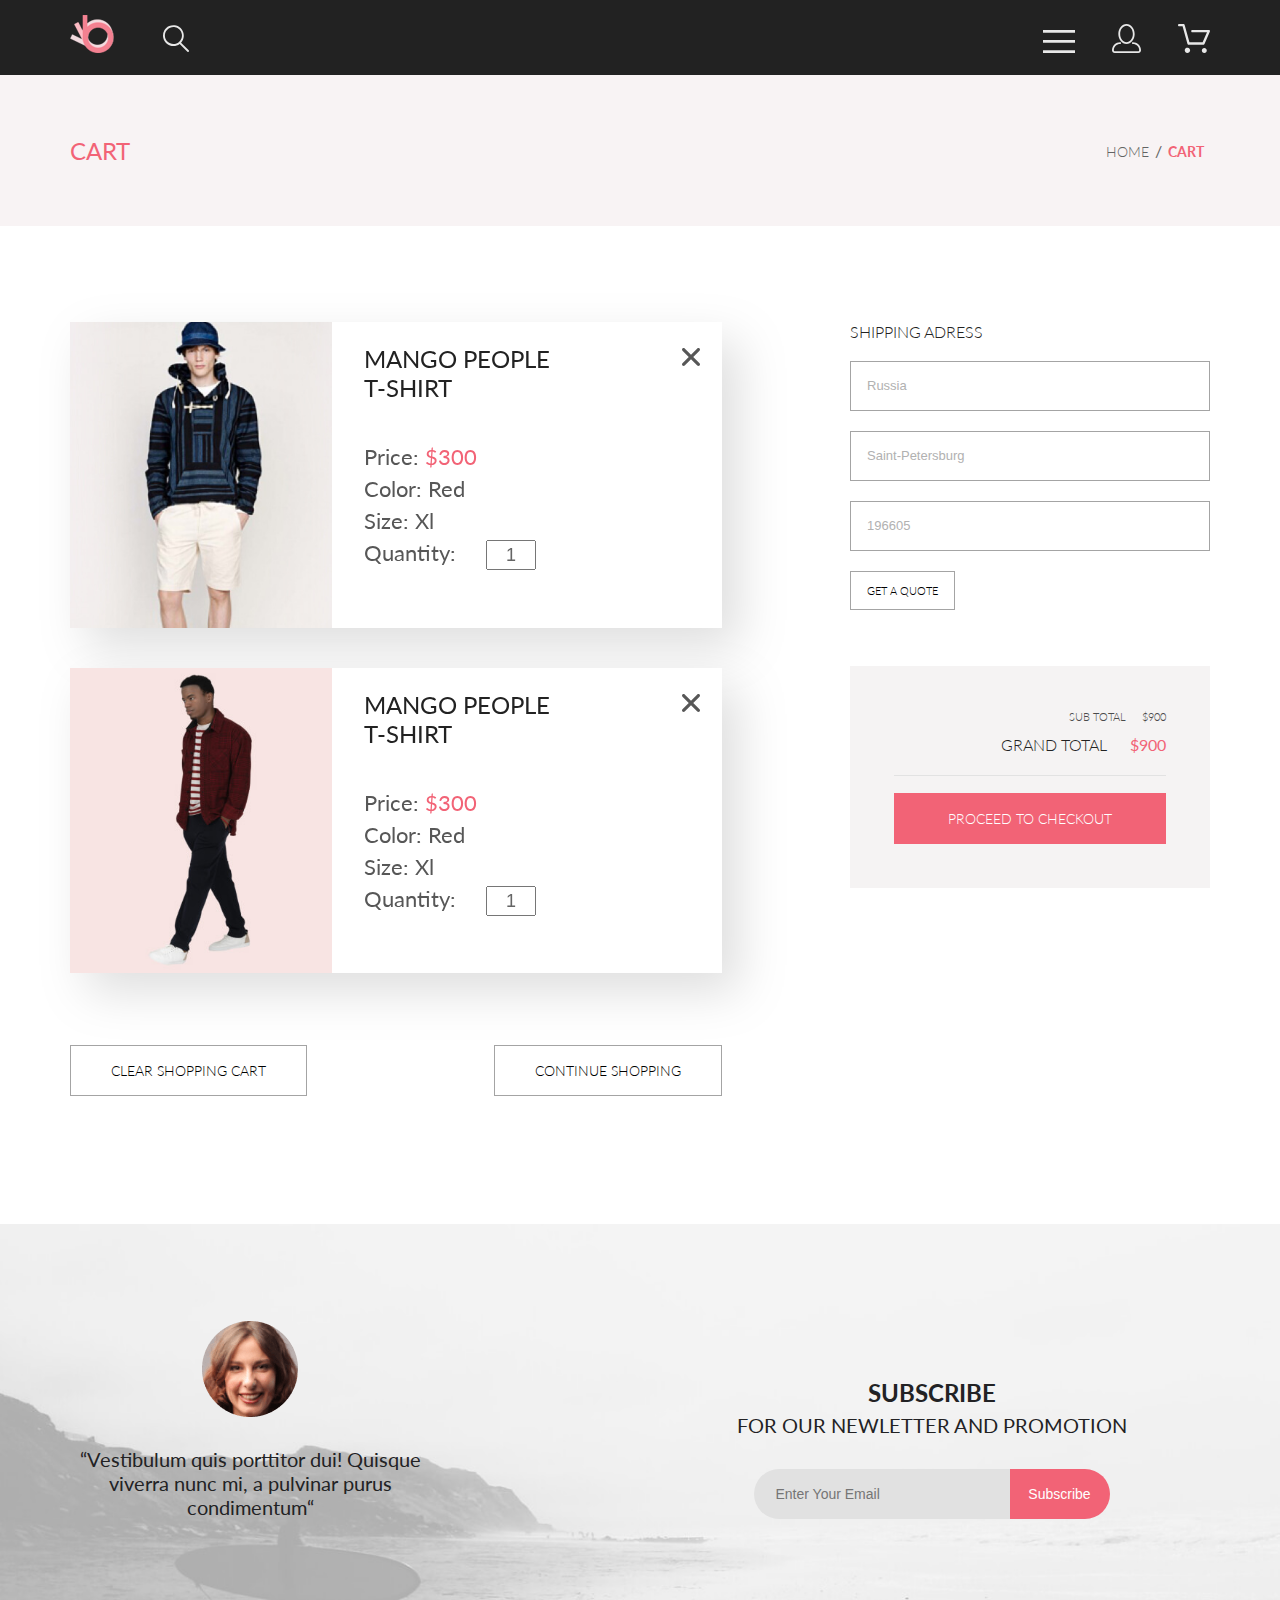
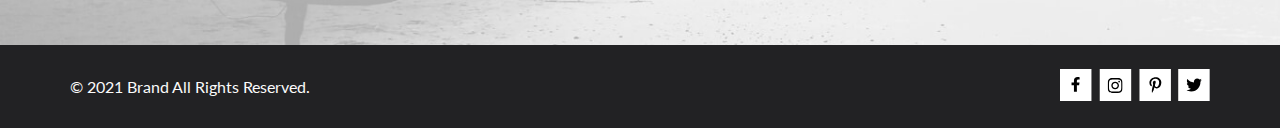
==== commit 56b1ce50: "added cart and catalog mobile versions" ====
--- a/cart.html
+++ b/cart.html
@@ -86,29 +86,33 @@
             <li class="breadcrumbs__element"><a href="catalog.html" class="breadcrumbs__link">CART</a></li>
         </ul>
     </section>
-    <section class="cart center">
+    <section class="cart">
         <div class="cart__products">
             <div class="cart__product">
-                <img src="img/products/product_3.jpg" alt="preview" class="cart__img">
+                <a class="cart__link" href="product.html">
+                    <img src="img/products/product_3.jpg" alt="preview" class="cart__img">
+                </a>
                 <div class="cart__info">
-                    <h2 class="cart__name">MANGO  PEOPLE  T&#8209;SHIRT</h2>
+                    <h2 class="cart__name"><a class="cart__link" href="product.html">MANGO  PEOPLE  T&#8209;SHIRT</a></h2>
                     <p class="cart__parameter">Price: <span class="pink">$300</span></p>
                     <p class="cart__parameter">Color: <span>Red</span></p>
                     <p class="cart__parameter">Size: <span>Xl</span></p>
-                    <p class="cart__parameter">Quantity: <span><input class="cart__quantity" type="text" value="1" name="Quantity" id="Quantity"></span></p>
+                    <p class="cart__parameter">Quantity: <span><input class="cart__quantity" type="number" min="1" max="3" value="1" name="Quantity" id="Quantity"></span></p>
                 </div>
                 <svg class="cart__delete" width="18" height="18" viewBox="0 0 18 18" fill="none" xmlns="http://www.w3.org/2000/svg">
                     <path d="M11.2453 9L17.5302 2.71516C17.8285 2.41741 17.9962 2.01336 17.9966 1.59191C17.997 1.17045 17.8299 0.76611 17.5322 0.467833C17.2344 0.169555 16.8304 0.00177586 16.4089 0.00140366C15.9875 0.00103146 15.5831 0.168097 15.2848 0.465848L9 6.75069L2.71516 0.465848C2.41688 0.167571 2.01233 0 1.5905 0C1.16868 0 0.764125 0.167571 0.465848 0.465848C0.167571 0.764125 0 1.16868 0 1.5905C0 2.01233 0.167571 2.41688 0.465848 2.71516L6.75069 9L0.465848 15.2848C0.167571 15.5831 0 15.9877 0 16.4095C0 16.8313 0.167571 17.2359 0.465848 17.5342C0.764125 17.8324 1.16868 18 1.5905 18C2.01233 18 2.41688 17.8324 2.71516 17.5342L9 11.2493L15.2848 17.5342C15.5831 17.8324 15.9877 18 16.4095 18C16.8313 18 17.2359 17.8324 17.5342 17.5342C17.8324 17.2359 18 16.8313 18 16.4095C18 15.9877 17.8324 15.5831 17.5342 15.2848L11.2453 9Z" fill="#575757"/>
                 </svg>                    
             </div>
             <div class="cart__product">
-                <img src="img/products/product_8.jpg" alt="preview" class="cart__img">
+                <a class="cart__link" href="product.html">
+                    <img src="img/products/product_8.jpg" alt="preview" class="cart__img">
+                </a>
                 <div class="cart__info">
-                    <h2 class="cart__name">MANGO  PEOPLE  T&#8209;SHIRT</h2>
+                    <h2 class="cart__name"><a class="cart__link" href="product.html">MANGO  PEOPLE  T&#8209;SHIRT</a></h2>
                     <p class="cart__parameter">Price: <span class="pink">$300</span></p>
                     <p class="cart__parameter">Color: <span>Red</span></p>
                     <p class="cart__parameter">Size: <span>Xl</span></p>
-                    <p class="cart__parameter">Quantity: <span><input class="cart__quantity" type="text" value="1" name="Quantity" id="Quantity"></span></p>
+                    <p class="cart__parameter">Quantity: <span><input class="cart__quantity" type="number" min="1" max="3" value="1" name="Quantity" id="Quantity"></span></p>
                 </div>
                 <svg class="cart__delete" width="18" height="18" viewBox="0 0 18 18" fill="none" xmlns="http://www.w3.org/2000/svg">
                     <path d="M11.2453 9L17.5302 2.71516C17.8285 2.41741 17.9962 2.01336 17.9966 1.59191C17.997 1.17045 17.8299 0.76611 17.5322 0.467833C17.2344 0.169555 16.8304 0.00177586 16.4089 0.00140366C15.9875 0.00103146 15.5831 0.168097 15.2848 0.465848L9 6.75069L2.71516 0.465848C2.41688 0.167571 2.01233 0 1.5905 0C1.16868 0 0.764125 0.167571 0.465848 0.465848C0.167571 0.764125 0 1.16868 0 1.5905C0 2.01233 0.167571 2.41688 0.465848 2.71516L6.75069 9L0.465848 15.2848C0.167571 15.5831 0 15.9877 0 16.4095C0 16.8313 0.167571 17.2359 0.465848 17.5342C0.764125 17.8324 1.16868 18 1.5905 18C2.01233 18 2.41688 17.8324 2.71516 17.5342L9 11.2493L15.2848 17.5342C15.5831 17.8324 15.9877 18 16.4095 18C16.8313 18 17.2359 17.8324 17.5342 17.5342C17.8324 17.2359 18 16.8313 18 16.4095C18 15.9877 17.8324 15.5831 17.5342 15.2848L11.2453 9Z" fill="#575757"/>
@@ -120,11 +124,13 @@
             </div>
         </div>
         <form action="#" class="form form_cart">
-            <h3 class="form__heading">SHIPPING ADRESS</h3>
-            <input type="text" name="Country" id="Country" placeholder="Russia" class="form__input">
-            <input type="text" name="State" id="State" placeholder="Saint-Petersburg" class="form__input">
-            <input type="text" name="Postcode" id="Postcode" placeholder="196605" class="form__input">
-            <a href="#" class="cart__button cart__button_small">GET A QUOTE</a>
+            <div class="cart__input-box">
+                <h3 class="form__heading">SHIPPING ADRESS</h3>
+                <input type="text" name="Country" id="Country" placeholder="Russia" class="form__input">
+                <input type="text" name="State" id="State" placeholder="Saint-Petersburg" class="form__input">
+                <input type="text" name="Postcode" id="Postcode" placeholder="196605" class="form__input">
+                <a href="#" class="cart__button cart__button_small">GET A QUOTE</a>
+            </div>
             <div class="cart__send-box">
                 <p class="cart__sub-total">SUB TOTAL <span>$900</span></p>
                 <p class="cart__grand-total">GRAND TOTAL <span class="pink">$900</span></p>
--- a/css/style.css
+++ b/css/style.css
@@ -21,6 +21,12 @@
   content: "";
 }
 
+input::-webkit-outer-spin-button,
+input::-webkit-inner-spin-button {
+  -webkit-appearance: none;
+  margin: 0;
+}
+
 .center {
   padding-left: calc(50% - 570px);
   padding-right: calc(50% - 570px);
@@ -37,6 +43,7 @@
 
 body {
   font-family: 'Lato', sans-serif;
+  min-width: 375px;
 }
 
 .hidden {
@@ -559,11 +566,9 @@
   width: 256px;
   padding: 6px 22px;
   overflow: hidden;
-  color: #222224;
-  opacity: 0.67;
+  color: #222222;
   background: #E1E1E1;
   border-radius: 25px 0 0 25px;
-  outline: none;
 }
 
 .subscribe__button {
@@ -605,6 +610,11 @@
 .social-icons__link:not(:last-child) {
   display: inline-block;
   margin-right: 7px;
+}
+
+.social-icons__link > svg > path {
+  -webkit-transition: .3s;
+  transition: .3s;
 }
 
 .social-icons__link:hover > svg > path:first-child {
@@ -672,6 +682,18 @@
   color: #F26376;
 }
 
+@media (max-width: 767px) {
+  .breadcrumbs {
+    -webkit-box-orient: vertical;
+    -webkit-box-direction: normal;
+        -ms-flex-direction: column;
+            flex-direction: column;
+  }
+  .breadcrumbs__paragraph {
+    margin-bottom: 32px;
+  }
+}
+
 .filter-and-sort {
   padding: 16px 0;
   display: -webkit-box;
@@ -691,13 +713,13 @@
   margin-left: 16px;
 }
 
-.filter__icon {
-  margin-left: 11px;
-}
-
 .filter__button {
   width: 73px;
   cursor: pointer;
+}
+
+.filter__button > :first-child {
+  margin-right: 11px;
 }
 
 .filter__menu {
@@ -812,6 +834,49 @@
   margin-bottom: 9px;
 }
 
+@media (max-width: 1200px) {
+  .filter-and-sort {
+    -webkit-box-pack: justify;
+        -ms-flex-pack: justify;
+            justify-content: space-between;
+  }
+  .filter {
+    margin-right: 0;
+  }
+  .sort__value:last-child > .sort__menu {
+    right: 0;
+  }
+}
+
+@media (max-width: 767px) {
+  .filter__button > :first-child {
+    display: none;
+  }
+  .filter__icon {
+    width: 38px;
+    height: 25px;
+  }
+  .sort {
+    font-size: 12px;
+    line-height: 14px;
+  }
+  .sort__value:not(:last-child) {
+    margin-right: 24px;
+  }
+  .sort__value > .sort__button > :first-child {
+    margin-right: 9px;
+  }
+}
+
+@media (max-width: 374px) {
+  .sort__value:not(:last-child) {
+    margin-right: 14px;
+  }
+  .sort__value > .sort__button > :first-child {
+    margin-right: 2px;
+  }
+}
+
 .pagination {
   width: 284px;
   padding: 16px;
@@ -957,6 +1022,155 @@
   border: 1px solid #EAEAEA;
 }
 
+.registration {
+  padding-top: 64px;
+  padding-bottom: 96px;
+  display: -webkit-box;
+  display: -ms-flexbox;
+  display: flex;
+  -webkit-box-pack: justify;
+      -ms-flex-pack: justify;
+          justify-content: space-between;
+}
+
+.registration__info {
+  width: 652px;
+}
+
+.registration__info > :not(:last-child) {
+  margin-bottom: 22px;
+}
+
+.registration__heading, .registration__info {
+  font-weight: 300;
+  font-size: 24px;
+  line-height: 29px;
+}
+
+.registration__list {
+  list-style: url(../img/list-icon.svg);
+  padding-left: 27px;
+}
+
+.registration__list > li {
+  padding-left: 22px;
+  margin-bottom: 16px;
+}
+
+.form {
+  display: -webkit-box;
+  display: -ms-flexbox;
+  display: flex;
+  -webkit-box-orient: vertical;
+  -webkit-box-direction: normal;
+      -ms-flex-direction: column;
+          flex-direction: column;
+  -webkit-box-align: end;
+      -ms-flex-align: end;
+          align-items: end;
+  font-weight: 300;
+}
+
+.form_cart, .form_registration {
+  width: 360px;
+}
+
+.form__heading {
+  font-weight: 300;
+  font-size: 16px;
+  line-height: 19px;
+  color: #222222;
+  margin-bottom: 20px;
+}
+
+.form__heading:not(:first-child) {
+  margin-top: 34px;
+}
+
+.form__text {
+  font-weight: 300;
+  font-size: 13px;
+  line-height: 16px;
+  color: #B1B1B1;
+}
+
+.form__button-icon {
+  margin-left: 20px;
+}
+
+.form__input {
+  width: 100%;
+  margin-bottom: 20px;
+  font-weight: 300;
+  font-size: 13px;
+  line-height: 16px;
+  color: #222;
+  padding: 16px;
+  outline: none;
+  border: 1px solid #A4A4A4;
+}
+
+.form__input::-webkit-input-placeholder {
+  color: #B1B1B1;
+}
+
+.form__input:-ms-input-placeholder {
+  color: #B1B1B1;
+}
+
+.form__input::-ms-input-placeholder {
+  color: #B1B1B1;
+}
+
+.form__input::placeholder {
+  color: #B1B1B1;
+}
+
+.form__radio {
+  font-size: 11px;
+  line-height: 13px;
+  color: #000000;
+}
+
+.form__radio > :not(:last-child) {
+  margin-right: 10px;
+}
+
+.form__radio > input[type="radio"]:not(:first-child) {
+  margin-left: 10px;
+}
+
+.mt-40 {
+  margin-top: 40px;
+}
+
+.width-auto {
+  width: auto;
+}
+
+@media (max-width: 1200px) {
+  .form_cart {
+    width: 734px;
+    -webkit-box-orient: horizontal;
+    -webkit-box-direction: normal;
+        -ms-flex-direction: row;
+            flex-direction: row;
+    -webkit-box-pack: justify;
+        -ms-flex-pack: justify;
+            justify-content: space-between;
+  }
+}
+
+@media (max-width: 767px) {
+  .form_cart {
+    width: 360px;
+    -webkit-box-orient: vertical;
+    -webkit-box-direction: normal;
+        -ms-flex-direction: column;
+            flex-direction: column;
+  }
+}
+
 .cart {
   display: -webkit-box;
   display: -ms-flexbox;
@@ -966,6 +1180,8 @@
           justify-content: space-between;
   padding-top: 96px;
   padding-bottom: 128px;
+  padding-left: calc(50% - 570px);
+  padding-right: calc(50% - 570px);
 }
 
 .cart__products {
@@ -988,6 +1204,14 @@
   margin-bottom: 40px;
 }
 
+.cart__link {
+  display: -webkit-box;
+  display: -ms-flexbox;
+  display: flex;
+  text-decoration: none;
+  color: #222222;
+}
+
 .cart__img {
   width: 262px;
 }
@@ -998,7 +1222,6 @@
 }
 
 .cart__name {
-  color: #222222;
   margin-bottom: 42px;
   font-weight: normal;
 }
@@ -1123,129 +1346,271 @@
   font-weight: 400;
 }
 
-.registration {
-  padding-top: 64px;
-  padding-bottom: 96px;
-  display: -webkit-box;
-  display: -ms-flexbox;
-  display: flex;
-  -webkit-box-pack: justify;
-      -ms-flex-pack: justify;
-          justify-content: space-between;
-}
-
-.registration__info {
-  width: 652px;
-}
-
-.registration__info > :not(:last-child) {
-  margin-bottom: 22px;
-}
-
-.registration__heading, .registration__info {
-  font-weight: 300;
-  font-size: 24px;
-  line-height: 29px;
-}
-
-.registration__list {
-  list-style: url(../img/list-icon.svg);
-  padding-left: 27px;
-}
-
-.registration__list > li {
-  padding-left: 22px;
-  margin-bottom: 16px;
-}
-
-.form {
-  display: -webkit-box;
-  display: -ms-flexbox;
-  display: flex;
-  -webkit-box-orient: vertical;
-  -webkit-box-direction: normal;
-      -ms-flex-direction: column;
-          flex-direction: column;
-  -webkit-box-align: end;
-      -ms-flex-align: end;
-          align-items: end;
-  font-weight: 300;
-}
-
-.form_cart, .form_registration {
-  width: 360px;
-}
-
-.form__heading {
-  font-weight: 300;
-  font-size: 16px;
-  line-height: 19px;
-  color: #222222;
-  margin-bottom: 20px;
-}
-
-.form__heading:not(:first-child) {
-  margin-top: 34px;
-}
-
-.form__text {
-  font-weight: 300;
-  font-size: 13px;
-  line-height: 16px;
-  color: #B1B1B1;
-}
-
-.form__button-icon {
-  margin-left: 20px;
-}
-
-.form__input {
-  width: 100%;
-  margin-bottom: 20px;
-  font-weight: 300;
-  font-size: 13px;
-  line-height: 16px;
-  color: #222;
-  padding: 16px;
-  outline: none;
-  border: 1px solid #A4A4A4;
-}
-
-.form__input::-webkit-input-placeholder {
-  color: #B1B1B1;
-}
-
-.form__input:-ms-input-placeholder {
-  color: #B1B1B1;
-}
-
-.form__input::-ms-input-placeholder {
-  color: #B1B1B1;
-}
-
-.form__input::placeholder {
-  color: #B1B1B1;
-}
-
-.form__radio {
-  font-size: 11px;
-  line-height: 13px;
-  color: #000000;
-}
-
-.form__radio > :not(:last-child) {
-  margin-right: 10px;
-}
-
-.form__radio > input[type="radio"]:not(:first-child) {
-  margin-left: 10px;
-}
-
-.mt-40 {
-  margin-top: 40px;
-}
-
-.width-auto {
-  width: auto;
+@media (max-width: 1200px) {
+  .cart {
+    -webkit-box-orient: vertical;
+    -webkit-box-direction: normal;
+        -ms-flex-direction: column;
+            flex-direction: column;
+    padding-left: calc(50% - 368px);
+    padding-right: calc(50% - 368px);
+  }
+  .cart__products {
+    width: 736px;
+  }
+  .cart__product {
+    width: 100%;
+  }
+  .cart__buttons {
+    -ms-flex-pack: distribute;
+        justify-content: space-around;
+    margin-bottom: 64px;
+  }
+  .cart__input-box, .cart__send-box {
+    width: 360px;
+  }
+  .cart__send-box {
+    margin-top: 39px;
+  }
+}
+
+@media (max-width: 767px) {
+  .cart {
+    width: 375px;
+    padding-left: calc(50% - 179px);
+    padding-top: 40px;
+    padding-bottom: 96px;
+  }
+  .cart__products {
+    width: 358px;
+  }
+  .cart__product {
+    width: 358px;
+    -ms-flex-wrap: nowrap;
+        flex-wrap: nowrap;
+  }
+  .cart__product:not(:last-child) {
+    margin-bottom: 32px;
+  }
+  .cart__img {
+    width: 144px;
+    height: 188px;
+  }
+  .cart__info {
+    padding-top: 13px;
+    padding-left: 13px;
+  }
+  .cart__name {
+    margin-bottom: 26px;
+    width: 144px;
+    font-size: 16px;
+    line-height: 19px;
+  }
+  .cart__parameter {
+    font-size: 14px;
+    line-height: 17px;
+  }
+  .cart__parameter:not(:last-child) {
+    margin-bottom: 4px;
+  }
+  .cart__quantity {
+    font-size: 10px;
+    line-height: 12px;
+    padding: 1px 4px;
+    width: 30px;
+    margin-left: 12px;
+  }
+  .cart__buttons {
+    margin-top: 30px;
+    margin-bottom: 48px;
+  }
+  .cart__button {
+    font-size: 12px;
+    line-height: 14px;
+    padding: 9px;
+  }
+  .cart__send-box {
+    margin-top: 48px;
+  }
+  .cart__delete {
+    top: 14px;
+    right: 12px;
+    width: 10px;
+  }
+}
+
+@media (max-width: 1200px) {
+  .center {
+    padding-left: calc(50% - 368px);
+    padding-right: calc(50% - 368px);
+  }
+  .preview {
+    height: 368px;
+  }
+  .preview__container {
+    max-width: 736px;
+    padding-left: 407px;
+  }
+  .up-case {
+    font-size: 44px;
+  }
+  .normal-case {
+    font-size: 24px;
+    letter-spacing: 1px;
+  }
+  .special-offers {
+    padding-top: 48px;
+    padding-bottom: 64px;
+    display: -webkit-box;
+    display: -ms-flexbox;
+    display: flex;
+    -webkit-box-orient: vertical;
+    -webkit-box-direction: normal;
+        -ms-flex-direction: column;
+            flex-direction: column;
+    -webkit-box-align: center;
+        -ms-flex-align: center;
+            align-items: center;
+  }
+  .special-offers > :not(:last-child) {
+    margin-bottom: 48px;
+  }
+  .subscribe {
+    padding-top: 64px;
+    padding-bottom: 140px;
+    background-position-x: -250px;
+    -webkit-box-orient: vertical;
+    -webkit-box-direction: normal;
+        -ms-flex-direction: column;
+            flex-direction: column;
+    -webkit-box-align: center;
+        -ms-flex-align: center;
+            align-items: center;
+  }
+  .subscribe > :not(:last-child) {
+    margin-bottom: 48px;
+  }
+  .deals__element-small {
+    width: 232px;
+    height: 168px;
+  }
+  .deals__element-big {
+    width: 735px;
+    height: 116px;
+  }
+  .deals__element_women, .deals__element_men, .deals__element_kids, .deals__element_accesories {
+    background-size: contain;
+  }
+  .last-odd {
+    display: none;
+  }
+}
+
+@media (max-width: 767px) {
+  .center {
+    padding-left: calc(50% - 171.5px);
+    padding-right: calc(50% - 171.5px);
+  }
+  .header__right > :first-child {
+    margin-right: 0;
+  }
+  .header__right > :not(:first-child) {
+    display: none;
+  }
+  .navigation {
+    width: 100%;
+    min-height: calc(100vh - 75px);
+  }
+  .preview__container {
+    padding-left: 0;
+    background-image: none;
+    display: -webkit-box;
+    display: -ms-flexbox;
+    display: flex;
+    -webkit-box-pack: center;
+        -ms-flex-pack: center;
+            justify-content: center;
+  }
+  .up-case {
+    font-size: 38px;
+    line-height: 36px;
+  }
+  .normal-case {
+    font-size: 18px;
+  }
+  .subscribe {
+    background-position-x: -500px;
+  }
+  .subscribe__form {
+    width: 100%;
+  }
+  .subscribe > :not(:last-child) {
+    margin-bottom: 48px;
+  }
+  .deals > :not(:last-child) {
+    margin-bottom: 0;
+  }
+  .deals__elements {
+    -ms-flex-wrap: wrap;
+        flex-wrap: wrap;
+  }
+  .deals__element-small {
+    width: 343px;
+    height: 247px;
+    margin-bottom: 32px;
+  }
+  .deals__element-big {
+    width: 343px;
+    height: 111px;
+  }
+  .products {
+    padding-left: calc(50% - 180px);
+    padding-right: calc(50% - 180px);
+  }
+  .footer {
+    padding-top: 43px;
+    padding-bottom: 9px;
+    -webkit-box-orient: vertical;
+    -webkit-box-direction: reverse;
+        -ms-flex-direction: column-reverse;
+            flex-direction: column-reverse;
+  }
+  .social-icons {
+    margin-bottom: 40px;
+  }
+}
+
+@media (max-width: 374px) {
+  .center {
+    padding-left: calc(50% - 155px);
+    padding-right: calc(50% - 155px);
+  }
+  .subscribe__form {
+    -webkit-transform: scale(0.85);
+            transform: scale(0.85);
+  }
+  .deals > :not(:last-child) {
+    margin-bottom: 0;
+  }
+  .deals__elements {
+    -ms-flex-wrap: wrap;
+        flex-wrap: wrap;
+  }
+  .deals__element-small, .deals__element-big {
+    width: 310px;
+  }
+  .deals__element_women, .deals__element_men, .deals__element_kids, .deals__element_accesories {
+    background-size: cover;
+  }
+  .products {
+    padding-left: calc(50% - 160px);
+    padding-right: calc(50% - 160px);
+  }
+  .product__card {
+    width: 320px;
+  }
+  .product__card a img {
+    width: 320px;
+  }
 }
 /*# sourceMappingURL=style.css.map */